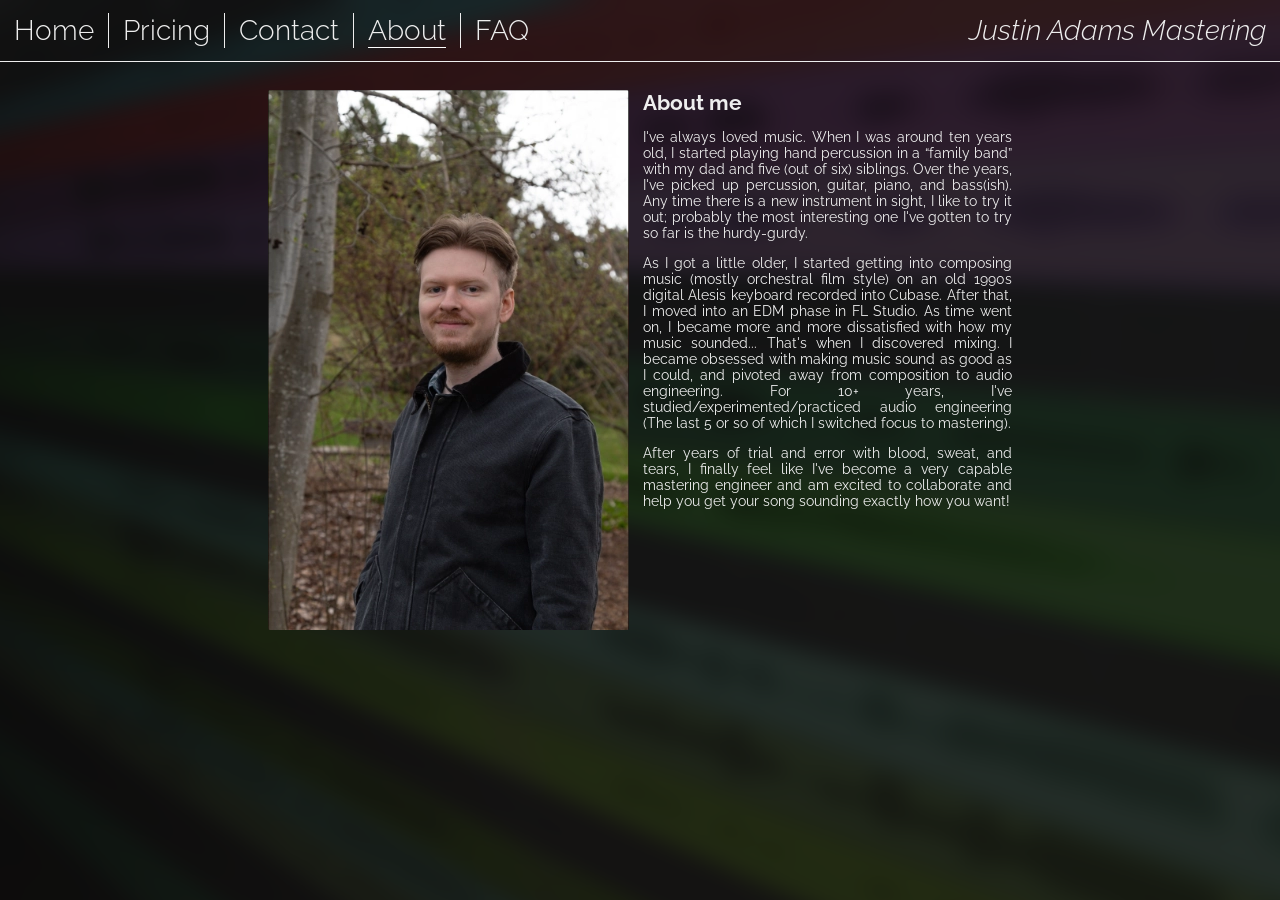
==== about/index.html @ 4e5399d5 "Begin about page" ====
<!DOCTYPE html>
<html lang="en">

<head>
    <meta charset="UTF-8">
    <meta name="viewport" content="width=device-width, initial-scale=1.0">

    <link rel="stylesheet" href="/index.css">
    <link rel="stylesheet" href="/public/css/layout.css">
    <link rel="stylesheet" href="/public/css/components.css">
    <link rel="stylesheet" href="/public/css/about.css">

    <title>Justin Adams Mastering | Home</title>
    <link rel="preconnect" href="https://fonts.googleapis.com">
    <link rel="preconnect" href="https://fonts.gstatic.com" crossorigin>
    <link href="https://fonts.googleapis.com/css2?family=Raleway:ital,wght@0,100..900;1,100..900&display=swap"
        rel="stylesheet">
    <link href="https://fonts.googleapis.com/css2?family=Shadows+Into+Light&display=swap" rel="stylesheet">
    <link href="https://fonts.googleapis.com/css2?family=Lato:ital,wght@0,300;1,300&display=swap" rel="stylesheet">
</head>

<body>
    <header>
        <div class="mobile-nav">
            <details>
                <summary aria-label="menu-button">
                    <h2 class="logo">Justin Adams Mastering</h2>
                    <span>☰</span>
                </summary>
                <nav>
                    <ul>
                        <li><a href="/">Home</a></li>
                        <div class="spacer"></div>
                        <li><a href="/pricing/">Pricing</a></li>
                        <div class="spacer"></div>
                        <li><a href="/contact/">Contact</a></li>
                        <div class="spacer"></div>
                        <li><a href="#">About</a></li>
                        <div class="spacer"></div>
                        <li><a href="/faq/">FAQ</a></li>
                    </ul>
                </nav>
            </details>
        </div>
        <div class="desktop-nav">
            <nav>
                <ul>
                    <li><a href="/">Home</a></li>
                    <div class="spacer"></div>
                    <li><a href="/pricing/">Pricing</a></li>
                    <div class="spacer"></div>
                    <li><a href="/contact/">Contact</a></li>
                    <div class="spacer"></div>
                    <li><a href="#">About</a></li>
                    <div class="spacer"></div>
                    <li><a href="/faq/">FAQ</a></li>
                </ul>
            </nav>
            <h2 class="logo">Justin Adams Mastering</h2>
        </div>
    </header>
    <main>
        <img src="/public/img/justin.webp" />
        <div>
            <h2>About me</h2>
            <p>I've always loved music. When I was around ten years old, I started playing hand percussion in a “family
                band” with my dad and five (out of six) siblings. Over the years, I've picked up percussion, guitar,
                piano,
                and bass(ish). Any time there is a new instrument in sight, I like to try it out; probably the most
                interesting one I've gotten to try so far is the hurdy-gurdy.</p>
            <p>As I got a little older, I started getting into composing music (mostly orchestral film style) on an old
                1990s digital Alesis keyboard recorded into Cubase. After that, I moved into an EDM phase in FL Studio.
                As
                time went on, I became more and more dissatisfied with how my music sounded... That's when I discovered
                mixing. I became obsessed with making music sound as good as I could, and pivoted away from composition
                to
                audio engineering. For 10+ years, I've studied/experimented/practiced audio engineering (The last 5 or
                so of
                which I switched focus to mastering).</p>
            <p>
                After years of trial and error with blood, sweat, and tears, I finally feel like I've become a very
                capable
                mastering engineer and am excited to collaborate and help you get your song sounding exactly how you
                want!
            </p>
        </div>
    </main>
</body>

</html>
---- index.css ----
html {
  background-color: #080808;
}

* {
  box-sizing: border-box;
  padding: 0;
  margin: 0;
}

button:focus-visible {
  outline: 1px solid var(--color-light) !important;
}

:root {
  /* --accent-color: oklch(); */
  --color-light: #eee;
  --color-text: #eee;
  --color-bg: #080808;
  --transition-short: 0.15s;
  --transition-med: 0.3s;
  interpolate-size: allow-keywords;
  transition-behavior: allow-discrete;
}

html {
  font-size: 14px;
  font-family: Raleway, sans-serif;
}

body {
  color: var(--color-text);
  display: flex;
  flex-direction: column;
  height: 100%;
  margin: 0;
  background-position: center;
  background-repeat: no-repeat;
  background-size: cover;
  overflow-x: hidden;
}

a {
  text-decoration: none;
  transition: opacity 300ms;

  &:link,
  &:visited {
    color: var(--color-text);
  }

  &:hover,
  &:active {
    color: cadetblue;
  }


  &:hover {
    opacity: 0.8;
  }
}

button {
  user-select: none;
}

a[href="#"] {
  border-bottom: 1px solid white;
}

@property --toggle-color {
  syntax: '<percentage>';
  inherits: false;
  initial-value: 0%;
}

label.toggle {
  display: flex;
  flex-direction: column;
  align-items: center;
  gap: 0.5rem;

  button {
    width: 80px;
    height: 40px;
    padding: 0;
    border: none;
    outline: none;
    margin: 0;
    padding-inline: 3px;
    padding-block: 3px;
    border-radius: 10px;

    display: grid;
    transition: grid-template-columns 500ms;
    grid-template-columns: 0fr min-content 1fr;

  }

  .toggle-on {
    display: none;
  }

  .toggle-off {
    display: initial;
  }

  &>button>div {
    box-shadow: none;
    transition: --toggle-color 0.5s;
    --toggle-color: 0%;
    grid-column: 2/3;
    pointer-events: none;
    aspect-ratio: 1/1;
    height: 100%;
    background-color: color-mix(in srgb, oklch(84% 0.18 106) var(--toggle-color), oklch(60% 0 272));
    /* background-color: color-mix(in oklch, oklch(84% 0.18 106) var(--toggle-color), oklch(60% 0 272)); */
    transition: --toggle-color 0.5s;
    border-radius: 8px;

  }

  &[data-toggled="true"] {
    .toggle-on {
      display: initial;
    }

    .toggle-off {
      display: none;
    }

    button {

      grid-template-columns: 1fr min-content 0fr;

      &>div {
        --toggle-color: 100%;
      }

    }

  }
}

.no-interaction {
  pointer-events: none;
}
---- public/css/layout.css ----
body {
  min-height: 100svh;
  background-color: var(--color-bg);
}

header {
  display: flex;
  flex-wrap: wrap;
  gap: 1rem;
  align-items: center;
  justify-content: space-between;
  border-bottom: 1px solid var(--color-text);

  @media (max-width: 800px) {
    flex-direction: column;
    padding-block: 20px;
  }

  /* height: 0px; */

  padding: 0;
  overflow: hidden;

  summary {
    display: flex;
    align-items: center;
    justify-content: space-between;
    width: 100%;
    text-wrap: nowrap;
    flex-wrap: wrap;
  }

  >div {

    &.mobile-nav {
      display: none;
    }

    &.desktop-nav {
      display: contents;
    }

    @media(max-width: 800px) {
      &.mobile-nav {
        display: contents;
      }

      &.desktop-nav {
        display: none;
      }
    }
  }
}

details {
  display: flex;
  flex-direction: column;
  gap: 0.5rem;
  padding-inline: 0.2rem;
  font-size: 0.8rem;
  width: 100%;
  background-color: oklch(from var(--gray-background) calc(l + 0.02) c h);
  border: none;

  padding-top: 0.5rem;
  border: 2px solid oklch(from var(--gray-primary) calc(l - 0.2) c h / 0.05);

  summary {
    list-style-type: none;
    font-size: 2rem;
    display: flex;
    align-items: center;
    padding-inline: 0.5rem;
    gap: 0.5rem;
    cursor: pointer;

    &:hover {
      color: oklch(from var(--gray-primary) calc(l + 0.2) c h);
    }


    margin-left: auto;
    transition: transform var(--transition-short) ease-in-out;
    border: none;
  }

  &::details-content {
    display: flex;
    flex-direction: column;
    gap: 0.2rem;
    padding-inline: 0.5rem;
    height: 0;
    overflow: hidden;
    transition:
      all var(--transition-med) ease-out allow-discrete;
  }

  &[open] {
    summary img:last-of-type {
      transform: rotate(-45deg);
    }

    &::details-content {
      padding-block: 10px;
      height: auto;
    }

    padding-bottom: 0.8rem;
  }
}


nav {
  font-size: 2rem;
  font-family: "Raleway", sans-serif;
  font-weight: 300;

  ul {

    align-items: center;
    list-style: none;
    display: flex;
    flex-wrap: wrap;

    li {
      padding: 1rem;
    }

    .spacer {
      padding: 0;
      height: 2.5rem;
      border-left: 1px solid var(--color-text);
    }

    @media (max-width: 800px) {
      flex-direction: column;
      align-items: center;

      li:not(:first-child) {
        border-left: none;
      }

      .spacer {
        border-left: none;
        border-bottom: 1px solid var(--color-text);
        width: 90%;
        height: 0;
      }
    }
  }
}

.logo {
  font-family: "Raleway", sans-serif;
  font-style: italic;
  font-weight: 300;
  text-align: center;
  padding-inline: 1rem;
  font-size: clamp(1.2rem, 3vw, 2rem);
  user-select: none;
}

main {
  /* place-items: center; */
  text-align: center;
  /* min-height: 100%; */
}
---- public/css/components.css ----
.controlGroup {
  display: flex;
  gap: 1rem;
  width: 70%;

  @media(min-width: 800px) {
    width: unset;
  }

  .progressBar {
    input {
      width: 100%;
    }

    width: 100%;
  }

  .buttons {
    display: flex;

    @media(max-width: 800px) {
      flex-direction: column;
    }

  }


  flex-direction: column;

  button {
    @media(min-width: 800px) {
      all: unset;
      position: relative;
      display: flex;
      gap: 0.5rem;
      align-items: center;
      color: transparent;
      height: 40px;
      padding: 10px 8px;
      font-size: 2rem;
      background: #5a544c;
      border: 12px solid #383633;
      border-top-width: 6px;
      text-shadow: 1px 0px rgba(255, 255, 255, 0.473),
        -1px -1px #444;

      &>* {
        pointer-events: none;
      }

      &:not(:last-of-type) {
        border-right-width: 6px;
      }

      &:not(:first-of-type) {
        border-left-width: 6px
      }

      &:first-of-type {
        border-top-left-radius: 2px;
        border-bottom-left-radius: 2px;
      }

      &:last-of-type {
        border-top-right-radius: 2px;
        border-bottom-right-radius: 2px;
      }

      &[data-selected="true"],
      &:active {
        border-width: 4px;
        margin-top: 10px;
        padding-inline: 10px;

        &:last-of-type {
          border-right-width: 4px;
          padding-left: 12px;
          padding-right: 14px;
        }

        &:first-of-type {
          border-left-width: 4px;
          padding-right: 12px;
          padding-left: 14px;
        }
      }
    }

    @media(max-width: 800px) {
      all: unset;
      position: relative;
      display: flex;
      gap: 0.5rem;
      align-items: center;
      color: transparent;
      height: 40px;
      padding: 10px 8px;
      font-size: 2rem;
      background: #5a544c;
      border: 12px solid #383633;
      border-top-width: 6px;
      text-shadow: 1px 0px rgba(255, 255, 255, 0.473),
        -1px -1px #444;

      &>* {
        pointer-events: none;
      }

      &:first-of-type {
        border-top-left-radius: 2px;
        border-bottom-left-radius: 2px;
      }

      &:last-of-type {
        border-top-right-radius: 2px;
        border-bottom-right-radius: 2px;
      }

      &[data-selected="true"],
      &:active {
        color: rgb(227, 227, 227);
        margin-top: 0px;
        padding-block: 4px;
        padding-top: 10px;

        &:last-of-type {
          padding-top: 12px;
        }
      }

    }
  }
}


/* --- Slider --- */

.progressBar {
  --slider-color: rgb(118, 118, 118);
  touch-action: none;
  z-index: 10;
}

input[type="range"] {
  -webkit-appearance: none;
  appearance: none;
  background: transparent;
  position: relative;
}

input[type="range"]::-webkit-slider-runnable-track {
  /* background: var(--slider-color); */
  height: 28px;
  border-radius: 2px;
  border: none;
}

input[type="range"]::-moz-range-track {
  /* background: var(--slider-color); */
  height: 28px;
  border-radius: 2px;
  border: none;
}

input[type="range"]::after {
  display: block;
  position: absolute;
  top: 50%;
  transform: translateY(-50%);
  content: "";
  background: var(--slider-color);
  height: 6px;
  width: 100%;
  border-radius: 2px;
  border: none;
  pointer-events: none;
}

input[type="range"]::-webkit-slider-thumb {
  -webkit-appearance: none;
  appearance: none;
  width: 10px;
  height: 28px;
  background: var(--slider-color);
  border-radius: 2px;
  border: none;
  margin-top: 0px;
  box-shadow: 0 0 2px 0 black;
}

input[type="range"]::-moz-range-thumb {
  width: 10px;
  height: 28px;
  background: var(--slider-color);
  border-radius: 2px;
  border: none;
  box-shadow: 0 0 2px 0 black;
}

/* --- */
---- public/css/about.css ----
body {
    margin: 0;
    min-height: 100vh;
    background-image: url("../img/about-min-blurred.webp");
    background-size: cover;
    background-position: center;
    background-repeat: no-repeat;
}

main {
    display: flex;
    width: 100%;
    max-width: 800px;
    margin: 0 auto;
    padding: 2rem;
    gap: 1rem;
}

main>div {
    display: flex;
    flex-direction: column;
    gap: 1rem;
    text-align: justify;
    flex-wrap: wrap;
}

img {
    object-fit: contain;
    object-position: center;
    border-radius: 2px;
}
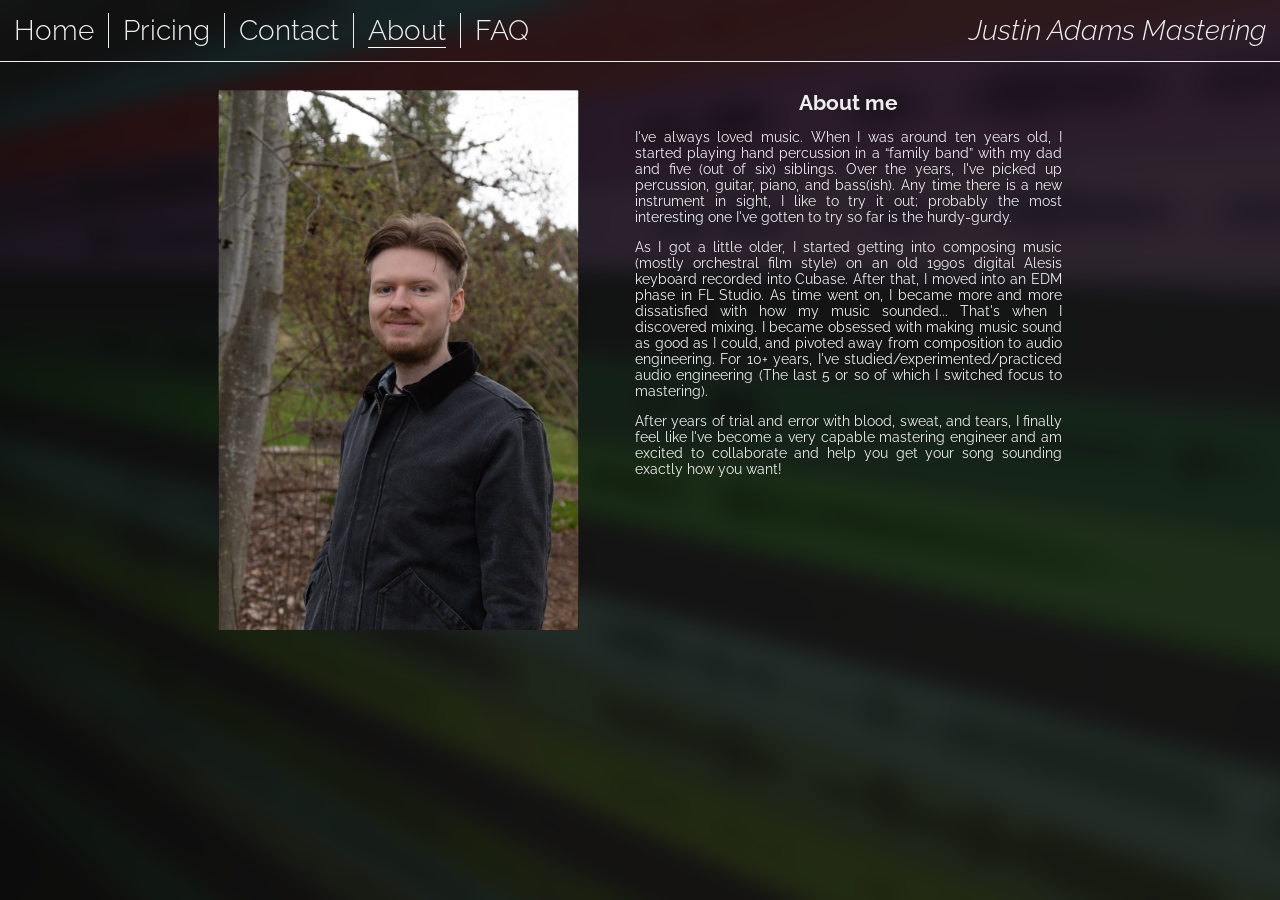
==== commit ed6a850a: "About page responsiveness" ====
--- a/about/index.html
+++ b/about/index.html
@@ -60,7 +60,10 @@
         </div>
     </header>
     <main>
-        <img src="/public/img/justin.webp" />
+        <picture>
+            <source media="(min-width:780px)" srcset="/public/img/justin.webp" />
+            <img src="/public/img/justin-mobile.webp" alt="Portrait of Justin Adams" />
+        </picture>
         <div>
             <h2>About me</h2>
             <p>I've always loved music. When I was around ten years old, I started playing hand percussion in a “family
--- a/public/css/about.css
+++ b/public/css/about.css
@@ -8,24 +8,42 @@
 }
 
 main {
-    display: flex;
+    display: grid;
+    grid-template-areas:
+        "image"
+        "about";
+    grid-template-columns: 1fr;
     width: 100%;
-    max-width: 800px;
+    max-width: 900px;
     margin: 0 auto;
     padding: 2rem;
-    gap: 1rem;
+    column-gap: 4rem;
+    row-gap: 1rem;
+
+    @media (min-width: 780px) {
+        grid-template-areas: "image about";
+        grid-template-columns: 1fr 2fr;
+    }
 }
 
 main>div {
+    /* padding-top: 2rem; */
     display: flex;
     flex-direction: column;
     gap: 1rem;
     text-align: justify;
     flex-wrap: wrap;
+    grid-area: about;
 }
 
 img {
     object-fit: contain;
     object-position: center;
     border-radius: 2px;
+    grid-area: image;
+    max-width: 80vw;
+}
+
+h2 {
+    text-align: center;
 }
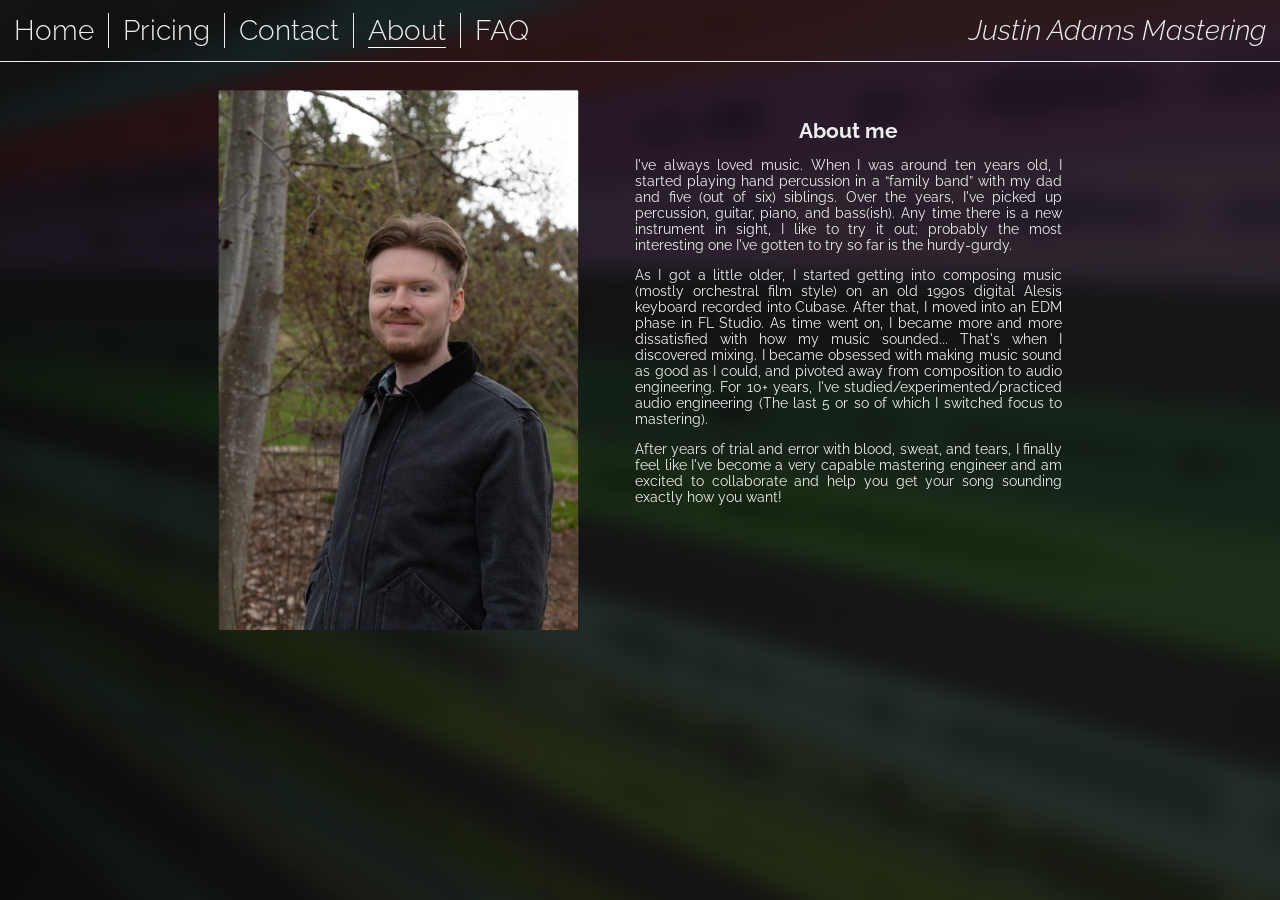
==== commit 8562be29: "Contact page + cleanup" ====
--- a/about/index.html
+++ b/about/index.html
@@ -10,7 +10,7 @@
     <link rel="stylesheet" href="/public/css/components.css">
     <link rel="stylesheet" href="/public/css/about.css">
 
-    <title>Justin Adams Mastering | Home</title>
+    <title>Justin Adams Mastering | About</title>
     <link rel="preconnect" href="https://fonts.googleapis.com">
     <link rel="preconnect" href="https://fonts.gstatic.com" crossorigin>
     <link href="https://fonts.googleapis.com/css2?family=Raleway:ital,wght@0,100..900;1,100..900&display=swap"
--- a/public/css/layout.css
+++ b/public/css/layout.css
@@ -1,6 +1,10 @@
 body {
   min-height: 100svh;
   background-color: var(--color-bg);
+  margin: 0;
+  background-size: cover;
+  background-position: center;
+  background-repeat: no-repeat;
 }
 
 header {
@@ -20,6 +24,63 @@
 
   padding: 0;
   overflow: hidden;
+
+  details {
+    display: flex;
+    flex-direction: column;
+    gap: 0.5rem;
+    padding-inline: 0.2rem;
+    font-size: 0.8rem;
+    width: 100%;
+    background-color: oklch(from var(--gray-background) calc(l + 0.02) c h);
+    border: none;
+
+    padding-top: 0.5rem;
+    border: 2px solid oklch(from var(--gray-primary) calc(l - 0.2) c h / 0.05);
+
+    summary {
+      list-style-type: none;
+      font-size: 2rem;
+      display: flex;
+      align-items: center;
+      padding-inline: 0.5rem;
+      gap: 0.5rem;
+      cursor: pointer;
+
+      &:hover {
+        color: oklch(from var(--gray-primary) calc(l + 0.2) c h);
+      }
+
+
+      margin-left: auto;
+      transition: transform var(--transition-short) ease-in-out;
+      border: none;
+    }
+
+    &::details-content {
+      display: flex;
+      flex-direction: column;
+      gap: 0.2rem;
+      padding-inline: 0.5rem;
+      height: 0;
+      overflow: hidden;
+      transition:
+        all var(--transition-med) ease-out allow-discrete;
+    }
+
+    &[open] {
+      summary img:last-of-type {
+        transform: rotate(-45deg);
+      }
+
+      &::details-content {
+        padding-block: 10px;
+        height: auto;
+      }
+
+      padding-bottom: 0.8rem;
+    }
+  }
 
   summary {
     display: flex;
@@ -51,64 +112,6 @@
     }
   }
 }
-
-details {
-  display: flex;
-  flex-direction: column;
-  gap: 0.5rem;
-  padding-inline: 0.2rem;
-  font-size: 0.8rem;
-  width: 100%;
-  background-color: oklch(from var(--gray-background) calc(l + 0.02) c h);
-  border: none;
-
-  padding-top: 0.5rem;
-  border: 2px solid oklch(from var(--gray-primary) calc(l - 0.2) c h / 0.05);
-
-  summary {
-    list-style-type: none;
-    font-size: 2rem;
-    display: flex;
-    align-items: center;
-    padding-inline: 0.5rem;
-    gap: 0.5rem;
-    cursor: pointer;
-
-    &:hover {
-      color: oklch(from var(--gray-primary) calc(l + 0.2) c h);
-    }
-
-
-    margin-left: auto;
-    transition: transform var(--transition-short) ease-in-out;
-    border: none;
-  }
-
-  &::details-content {
-    display: flex;
-    flex-direction: column;
-    gap: 0.2rem;
-    padding-inline: 0.5rem;
-    height: 0;
-    overflow: hidden;
-    transition:
-      all var(--transition-med) ease-out allow-discrete;
-  }
-
-  &[open] {
-    summary img:last-of-type {
-      transform: rotate(-45deg);
-    }
-
-    &::details-content {
-      padding-block: 10px;
-      height: auto;
-    }
-
-    padding-bottom: 0.8rem;
-  }
-}
-
 
 nav {
   font-size: 2rem;
@@ -148,6 +151,8 @@
       }
     }
   }
+
+
 }
 
 .logo {
--- a/public/css/components.css
+++ b/public/css/components.css
@@ -197,4 +197,81 @@
   box-shadow: 0 0 2px 0 black;
 }
 
-/* --- */+/* --- */
+
+details {
+  text-align: start;
+  display: flex;
+  flex-direction: column;
+  padding-inline: 0.2rem;
+  font-size: 0.8rem;
+  width: 100%;
+  border: 1px solid white;
+  border-inline-width: 2px;
+  padding: 2rem;
+  gap: 0rem;
+  transition: all 0.2s;
+  &:first-of-type {
+    border-top-width: 2px;
+  }
+
+  &:last-of-type {
+    border-bottom-width: 2px;
+  }
+
+  summary {
+    list-style-type: none;
+    font-size: 2rem;
+    display: flex;
+    align-items: center;
+    padding-inline: 0.5rem;
+    gap: 0.5rem;
+    cursor: pointer;
+    font-size: 1.5rem;
+
+    &:hover {
+      color: oklch(from var(--gray-primary) calc(l + 0.2) c h);
+    }
+
+    transition: transform var(--transition-short) ease-in-out;
+    border: none;
+
+    .open-icon {
+      display: flex;
+      align-items: center;
+      justify-content: center;
+      overflow: visible;
+      transition: transform 0.2s;
+      font-size: 2rem;
+      width: 2rem;
+      height: 2rem;
+      border-radius: 100%;
+    }
+  }
+
+  &::details-content {
+    display: flex;
+    flex-direction: column;
+    gap: 0.2rem;
+    padding-inline: 0.5rem;
+    height: 0;
+    overflow: hidden;
+    transition:
+      all var(--transition-med) ease-out allow-discrete;
+  }
+
+  &[open] {
+    gap: 0.5rem;
+
+    summary .open-icon {
+      transform: rotate(45deg);
+    }
+
+    &::details-content {
+      padding-block: 10px;
+      height: auto;
+    }
+
+    padding-bottom: 0.8rem;
+  }
+}
--- a/public/css/about.css
+++ b/public/css/about.css
@@ -27,7 +27,7 @@
 }
 
 main>div {
-    /* padding-top: 2rem; */
+    padding-top: 2rem;
     display: flex;
     flex-direction: column;
     gap: 1rem;
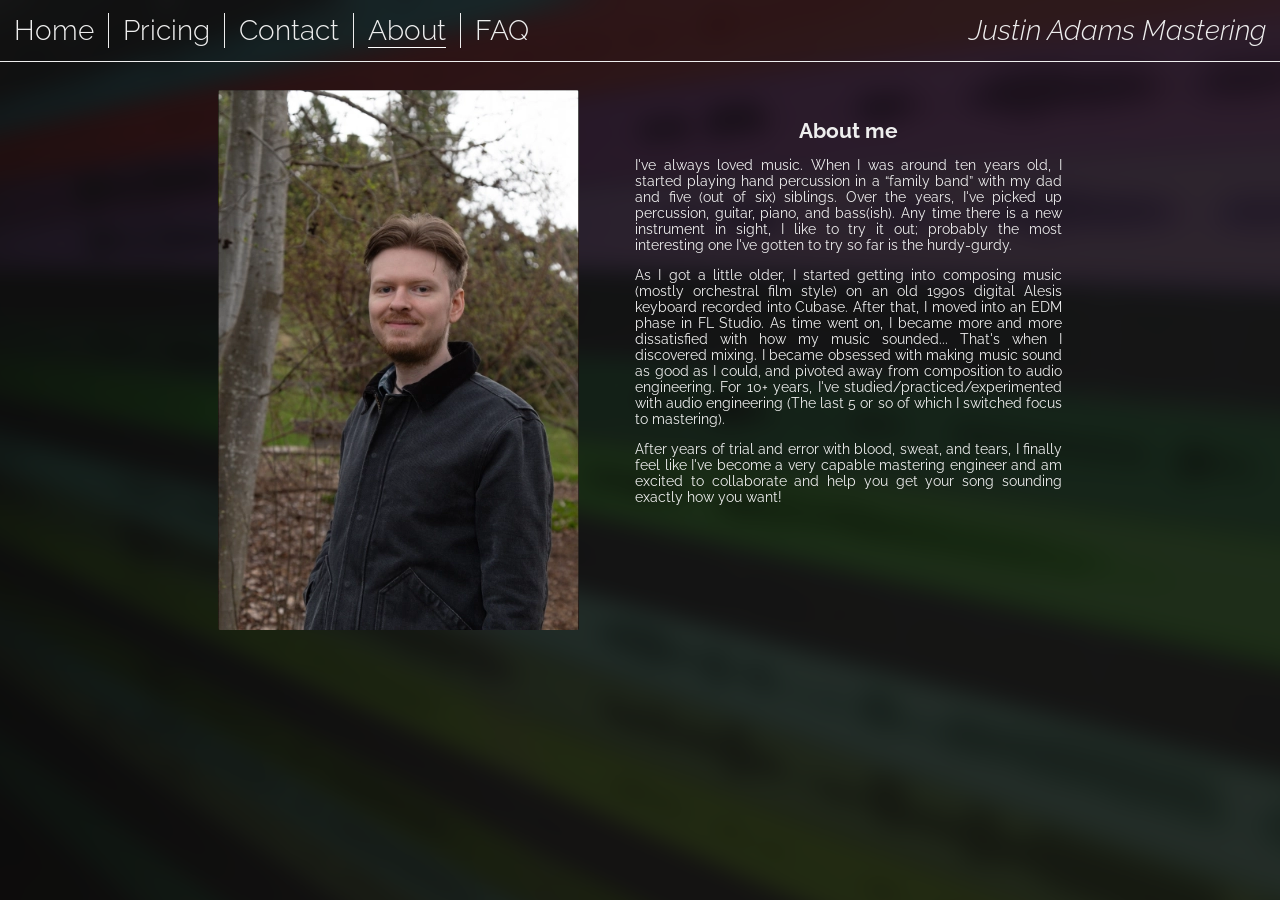
==== commit c9d96ea8: "added word to try to fix justification alignment on phones like mine. added word to try to fix justi" ====
--- a/about/index.html
+++ b/about/index.html
@@ -77,7 +77,7 @@
                 time went on, I became more and more dissatisfied with how my music sounded... That's when I discovered
                 mixing. I became obsessed with making music sound as good as I could, and pivoted away from composition
                 to
-                audio engineering. For 10+ years, I've studied/experimented/practiced audio engineering (The last 5 or
+                audio engineering. For 10+ years, I've studied/practiced/experimented with audio engineering (The last 5 or
                 so of
                 which I switched focus to mastering).</p>
             <p>
@@ -90,4 +90,4 @@
     </main>
 </body>
 
-</html>+</html>
--- a/public/css/layout.css
+++ b/public/css/layout.css
@@ -36,6 +36,7 @@
     border: none;
 
     padding-top: 0.5rem;
+    padding-bottom: 0;
     border: 2px solid oklch(from var(--gray-primary) calc(l - 0.2) c h / 0.05);
 
     summary {
--- a/public/css/components.css
+++ b/public/css/components.css
@@ -139,13 +139,13 @@
   --slider-color: rgb(118, 118, 118);
   touch-action: none;
   z-index: 10;
+  position: relative;
 }
 
 input[type="range"] {
   -webkit-appearance: none;
   appearance: none;
   background: transparent;
-  position: relative;
 }
 
 input[type="range"]::-webkit-slider-runnable-track {
@@ -162,7 +162,7 @@
   border: none;
 }
 
-input[type="range"]::after {
+.sliderVisual {
   display: block;
   position: absolute;
   top: 50%;
@@ -211,6 +211,7 @@
   padding: 2rem;
   gap: 0rem;
   transition: all 0.2s;
+
   &:first-of-type {
     border-top-width: 2px;
   }
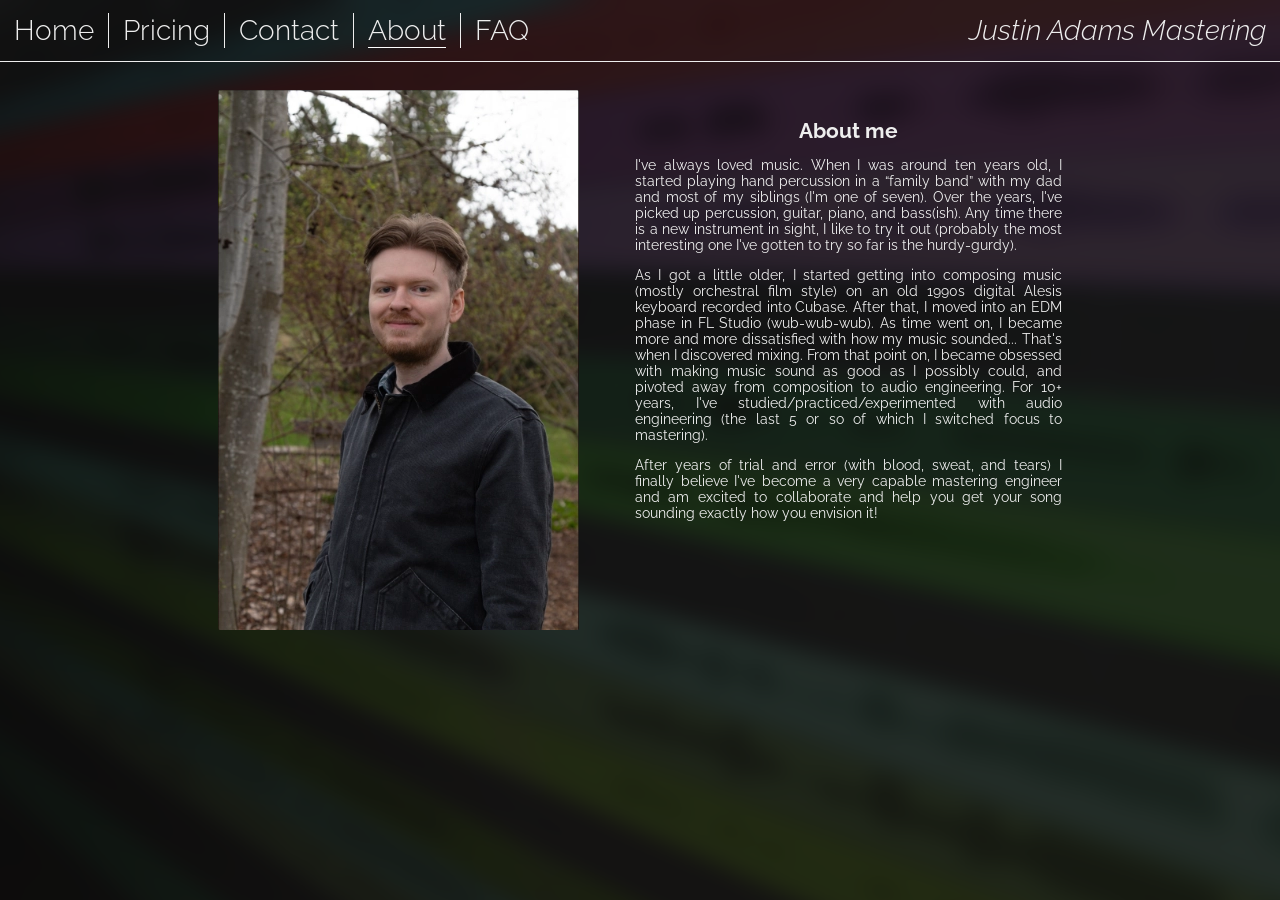
==== commit 6ce73a9b: "changing wording to make it sound more polished." ====
--- a/about/index.html
+++ b/about/index.html
@@ -67,24 +67,24 @@
         <div>
             <h2>About me</h2>
             <p>I've always loved music. When I was around ten years old, I started playing hand percussion in a “family
-                band” with my dad and five (out of six) siblings. Over the years, I've picked up percussion, guitar,
+                band” with my dad and most of my siblings (I'm one of seven). Over the years, I've picked up percussion, guitar,
                 piano,
-                and bass(ish). Any time there is a new instrument in sight, I like to try it out; probably the most
-                interesting one I've gotten to try so far is the hurdy-gurdy.</p>
+                and bass(ish). Any time there is a new instrument in sight, I like to try it out (probably the most
+                interesting one I've gotten to try so far is the hurdy-gurdy).</p>
             <p>As I got a little older, I started getting into composing music (mostly orchestral film style) on an old
-                1990s digital Alesis keyboard recorded into Cubase. After that, I moved into an EDM phase in FL Studio.
+                1990s digital Alesis keyboard recorded into Cubase. After that, I moved into an EDM phase in FL Studio (wub-wub-wub).
                 As
                 time went on, I became more and more dissatisfied with how my music sounded... That's when I discovered
-                mixing. I became obsessed with making music sound as good as I could, and pivoted away from composition
+                mixing. From that point on, I became obsessed with making music sound as good as I possibly could, and pivoted away from composition
                 to
-                audio engineering. For 10+ years, I've studied/practiced/experimented with audio engineering (The last 5 or
+                audio engineering. For 10+ years, I've studied/practiced/experimented with audio engineering (the last 5 or
                 so of
                 which I switched focus to mastering).</p>
             <p>
-                After years of trial and error with blood, sweat, and tears, I finally feel like I've become a very
+                After years of trial and error (with blood, sweat, and tears) I finally believe I've become a very
                 capable
                 mastering engineer and am excited to collaborate and help you get your song sounding exactly how you
-                want!
+                envision it!
             </p>
         </div>
     </main>
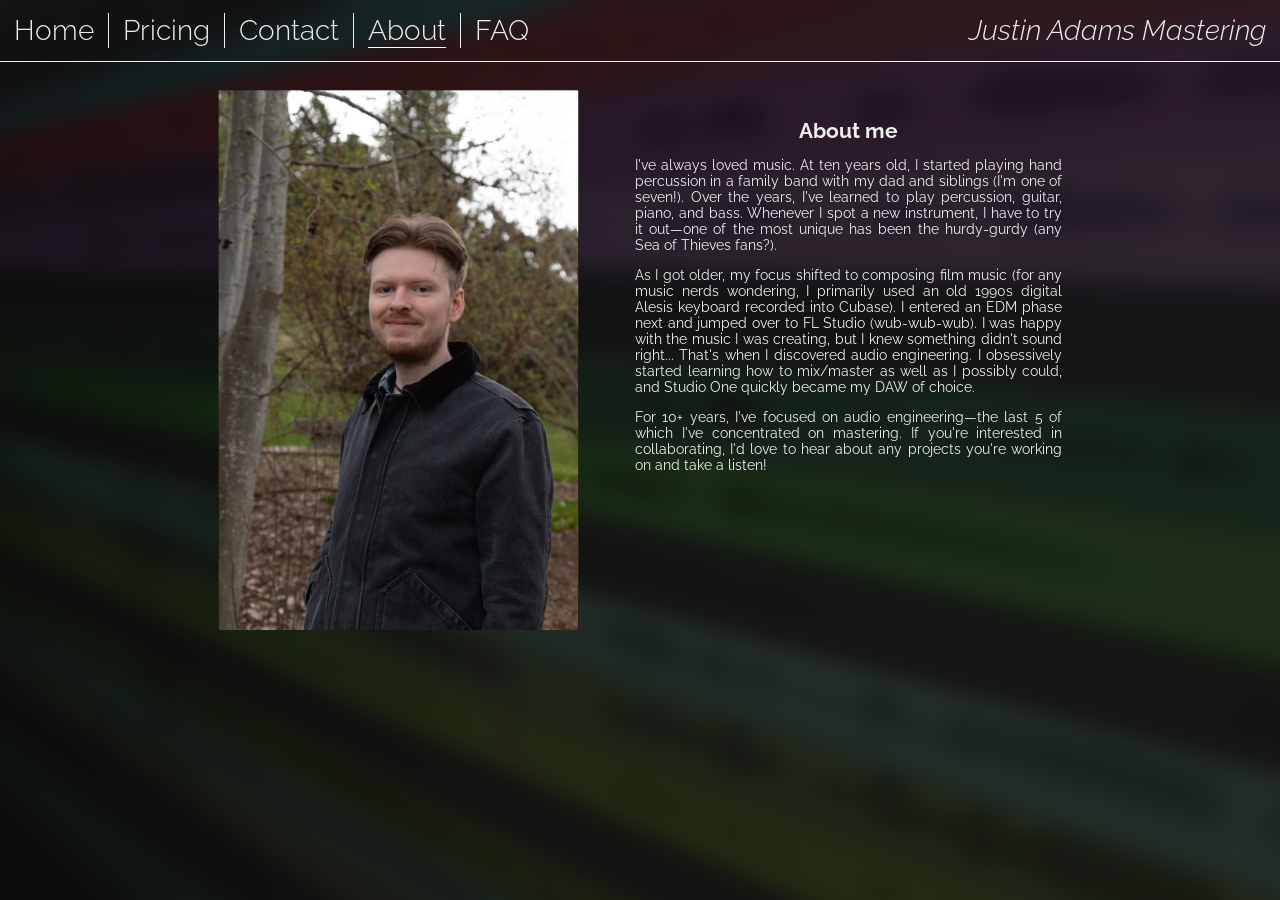
==== commit 04bb0f0e: "Update index.html" ====
--- a/about/index.html
+++ b/about/index.html
@@ -11,6 +11,7 @@
     <link rel="stylesheet" href="/public/css/about.css">
 
     <title>Justin Adams Mastering | About</title>
+    <link rel="icon" type="image/png" href="/public/img/favicon.png">
     <link rel="preconnect" href="https://fonts.googleapis.com">
     <link rel="preconnect" href="https://fonts.gstatic.com" crossorigin>
     <link href="https://fonts.googleapis.com/css2?family=Raleway:ital,wght@0,100..900;1,100..900&display=swap"
@@ -66,25 +67,15 @@
         </picture>
         <div>
             <h2>About me</h2>
-            <p>I've always loved music. When I was around ten years old, I started playing hand percussion in a “family
-                band” with my dad and most of my siblings (I'm one of seven). Over the years, I've picked up percussion, guitar,
-                piano,
-                and bass(ish). Any time there is a new instrument in sight, I like to try it out (probably the most
-                interesting one I've gotten to try so far is the hurdy-gurdy).</p>
-            <p>As I got a little older, I started getting into composing music (mostly orchestral film style) on an old
-                1990s digital Alesis keyboard recorded into Cubase. After that, I moved into an EDM phase in FL Studio (wub-wub-wub).
-                As
-                time went on, I became more and more dissatisfied with how my music sounded... That's when I discovered
-                mixing. From that point on, I became obsessed with making music sound as good as I possibly could, and pivoted away from composition
-                to
-                audio engineering. For 10+ years, I've studied/practiced/experimented with audio engineering (the last 5 or
-                so of
-                which I switched focus to mastering).</p>
-            <p>
-                After years of trial and error (with blood, sweat, and tears) I finally believe I've become a very
-                capable
-                mastering engineer and am excited to collaborate and help you get your song sounding exactly how you
-                envision it!
+            <p>I've always loved music. At ten years old, I started playing hand percussion in a family band with my dad and siblings
+                (I'm one of seven!). Over the years, I've learned to play percussion, guitar, piano, and bass. Whenever I spot a new instrument, I
+                have to try it out—one of the most unique has been the hurdy-gurdy (any Sea of Thieves fans?). </p>
+            <p>As I got older, my focus shifted to composing film music (for any music nerds wondering, I primarily used an old 1990s digital Alesis 
+                keyboard recorded into Cubase). I entered an EDM phase next and jumped over to FL Studio (wub-wub-wub). I was happy with the music I was 
+                creating, but I knew something didn't sound right... That's when I discovered audio engineering.
+                I obsessively started learning how to mix/master as well as I possibly could, and Studio One quickly became my DAW of choice.</p>
+            <p>For 10+ years, I've  focused on audio engineering—the last 5 of which I've concentrated on mastering.
+              If you're interested in collaborating, I'd love to hear about any projects you're working on and take a listen! 
             </p>
         </div>
     </main>
--- a/public/css/components.css
+++ b/public/css/components.css
@@ -146,6 +146,7 @@
   -webkit-appearance: none;
   appearance: none;
   background: transparent;
+  touch-action: none;
 }
 
 input[type="range"]::-webkit-slider-runnable-track {
@@ -275,4 +276,4 @@
 
     padding-bottom: 0.8rem;
   }
-}+}
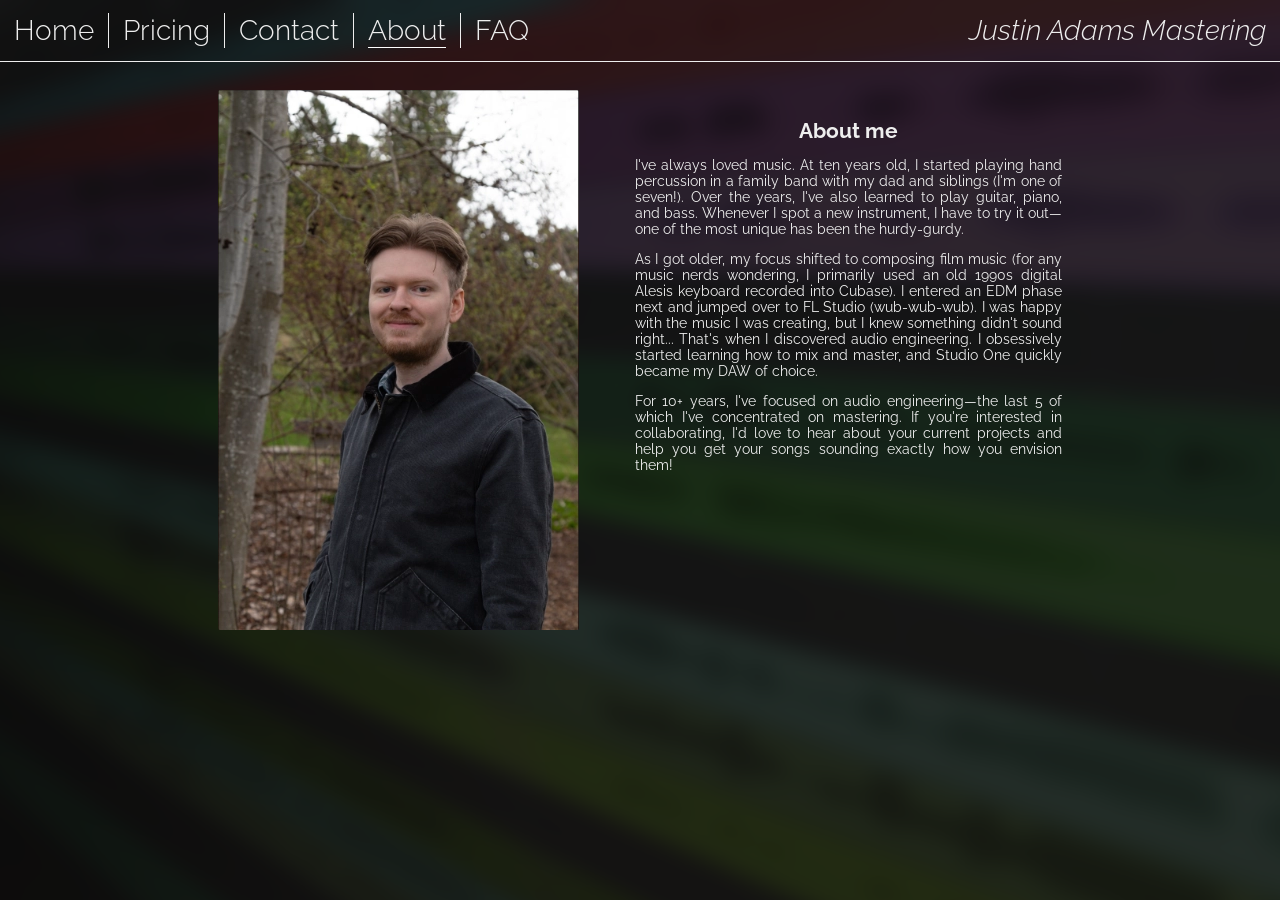
==== commit 98f941b9: "Update index.html" ====
--- a/about/index.html
+++ b/about/index.html
@@ -68,14 +68,14 @@
         <div>
             <h2>About me</h2>
             <p>I've always loved music. At ten years old, I started playing hand percussion in a family band with my dad and siblings
-                (I'm one of seven!). Over the years, I've learned to play percussion, guitar, piano, and bass. Whenever I spot a new instrument, I
-                have to try it out—one of the most unique has been the hurdy-gurdy (any Sea of Thieves fans?). </p>
+                (I'm one of seven!). Over the years, I've also learned to play guitar, piano, and bass. Whenever I spot a new instrument, I
+                have to try it out—one of the most unique has been the hurdy-gurdy. </p>
             <p>As I got older, my focus shifted to composing film music (for any music nerds wondering, I primarily used an old 1990s digital Alesis 
                 keyboard recorded into Cubase). I entered an EDM phase next and jumped over to FL Studio (wub-wub-wub). I was happy with the music I was 
                 creating, but I knew something didn't sound right... That's when I discovered audio engineering.
-                I obsessively started learning how to mix/master as well as I possibly could, and Studio One quickly became my DAW of choice.</p>
+                I obsessively started learning how to mix and master, and Studio One quickly became my DAW of choice.</p>
             <p>For 10+ years, I've  focused on audio engineering—the last 5 of which I've concentrated on mastering.
-              If you're interested in collaborating, I'd love to hear about any projects you're working on and take a listen! 
+If you're interested in collaborating, I'd love to hear about your current projects and help you get your songs sounding exactly how you envision them!
             </p>
         </div>
     </main>
